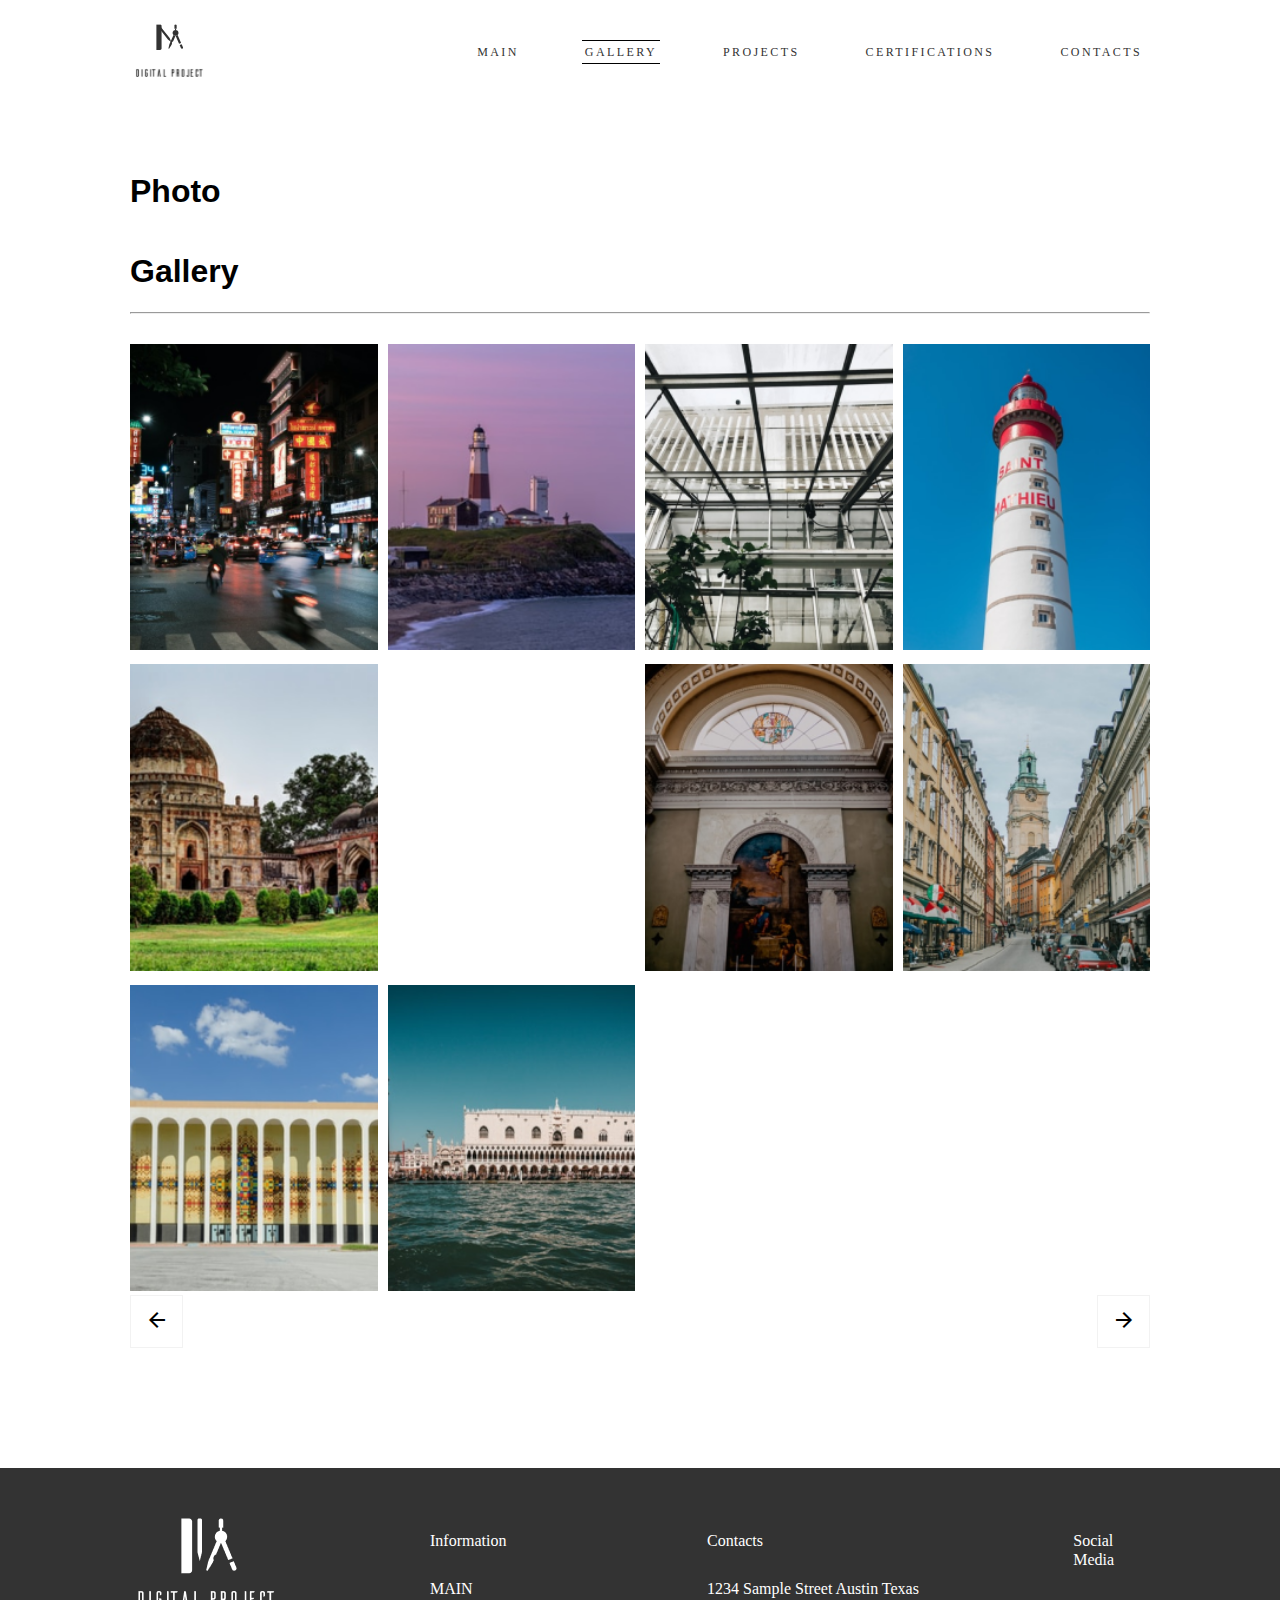
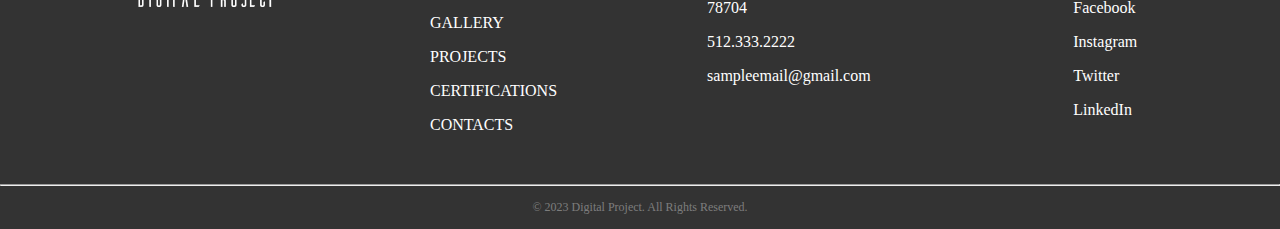
==== gallery.html @ 057e6a24 "web-digitalproject" ====
<!DOCTYPE html>
<html lang="en">
<head>
    <meta charset="UTF-8">
    <meta name="viewport" content="width=device-width, initial-scale=1.0">
    <link rel="stylesheet" href="https://fonts.googleapis.com/css2?family=Material+Symbols+Outlined:opsz,wght,FILL,GRAD@24,400,0,0" />
    <link rel="stylesheet" href="style.css">
    <title>Website of Architects</title>
</head>
<body>
    <nav class="nav">
        <div class="nav-container">
            <div class="logo">
                <img src="img/Logo.svg" alt="">
                <img src="img/Logo-Text.svg" alt="">
            </div>
            <ul class="nav-links">
                <li><a href="index.html" class="nav-link">MAIN</a></li>
                <li><a href="gallery.html" class="nav-link active">GALLERY</a></li>
                <li><a href="#" class="nav-link">PROJECTS</a></li>
                <li><a href="#" class="nav-link">CERTIFICATIONS</a></li>
                <li><a href="#" class="nav-link">CONTACTS</a></li>
            </ul>
        </div>
    </nav>

    <main class="gallery-main">
        <div class="gallery-main-container">
            <h1>Photo</h1>
            <h1>Gallery</h1>
            <hr>
            <div class="gallery-images">
                <a href="#"><img class="gallery-img" src="./img/1.gall.png" alt="упс"></a>
                <a href="#"><img class="gallery-img" src="./img/2.gall.png" alt="упс"></a>
                <a href="#"><img class="gallery-img" src="./img/3.gall.png" alt="упс"></a>
                <a href="#"><img class="gallery-img" src="./img/4.gall.png" alt="упс"></a>
                <a href="#"><img class="gallery-img" src="./img/5.gall.png" alt="упс"></a><br>
                <a href="#"><img class="gallery-img" src="./img/6.gall.png" alt="упс"></a>
                <a href="#"><img class="gallery-img" src="./img/7.gall.png" alt="упс"></a>
                <a href="#"><img class="gallery-img" src="./img/8.gall.png" alt="упс"></a>
                <a href="#"><img class="gallery-img" src="./img/9.gall.png" alt="упс"></a>
            </div>
            <div class="buttons-container">
                <button class="header-arrows"><span class="material-symbols-outlined">arrow_back</span></button>
                <button class="header-arrows"><span class="material-symbols-outlined">arrow_forward</span></button>
            </div>
        </div>
    </main>
    <footer class="footer">
        <div class="footer-container">
            <div class="footer-logo">
                <img src="img/logo 2.png" alt="">
            </div>
            <div class="footer-links">
                <h2>Information</h2>
                <a href="#" class="footer-link">MAIN</a>
                <a href="#" class="footer-link">GALLERY</a>
                <a href="#" class="footer-link">PROJECTS</a>
                <a href="#" class="footer-link">CERTIFICATIONS</a>
                <a href="#" class="footer-link">CONTACTS</a>
            </div>
            <div class="footer-links">
                <h2>Contacts</h2>
                <a href="#" class="footer-link">1234 Sample Street
                    Austin Texas 78704</a>
                <a href="#" class="footer-link">512.333.2222</a>
                <a href="#" class="footer-link">sampleemail@gmail.com</a>
            </div>
            <div class="footer-links">
                <h2>Social Media</h2>
                <a href="#" class="footer-link">Facebook</a>
                <a href="#" class="footer-link">Instagram</a>
                <a href="#" class="footer-link">Twitter</a>
                <a href="#" class="footer-link">LinkedIn</a>
        </div>
    </footer>

    <hr>
    
    <section class="under-footer">
        <div class="under-footer-container">
                <p>© 2023 Digital Project. All Rights Reserved.</p>
        </div>
    </section>
</body>
</html>
---- style.css ----
@import url('https://fonts.googleapis.com/css2?family=Alegreya+Sans+SC:ital,wght@1,800&family=Kanit:ital,wght@0,400;1,300&family=Montserrat:wght@500&family=Mooli&family=Open+Sans&family=Oswald:wght@500&family=Poppins&family=Prompt:wght@500&family=Signika+Negative:wght@500&family=Sometype+Mono:wght@500&family=Ubuntu:wght@500&display=swap');

:root {
    --background-color: #FFF;
    --gray-1: #333;
    --gray-4: #BDBDBD;
    --background-color2: #FBFBFB;
}

body {
    background-color: var(--background-color);
    margin: 0;
    padding: 0;
    font-family: 'Roboto', sans-serif;
}

.nav {
    background-color: var(--background-color);
    height: 102px;
    padding: 0 135px;
}

.nav-container {
    display: flex;
    justify-content: space-between;
    align-items: center;
    height: 100%;
    max-width: 1440px;
}

.logo {
    display: flex;
    flex-direction: column;
    align-items: center;
    justify-content: center;
}

.nav-links {
    display: flex;
    justify-content: space-around;
    list-style: none;
    gap: 60px;
}

.nav-link {
    text-decoration: none;
    color: var(--gray-1, #333);
    font-family: Roboto;
    font-size: 12px;
    font-style: normal;
    font-weight: 400;
    line-height: 12px;
    letter-spacing: 2.4px;
    text-transform: uppercase;
    padding: 4px 3px;
    transition: all 0.1s ease 0s;
}

.nav-link:hover {
    border-top: 1px solid black;
    border-bottom: 1px solid black;
    transition: all 0.1s ease 0s;
}

.active {
    border-top: 1px solid black;
    border-bottom: 1px solid black;
    transition: all 0.1s ease 0s;
}

.header {
    margin-top: 10px;
    padding: 0 135px;
}

.header-container {
    display: flex;
    align-items: center;
    justify-content: space-around;
    max-width: 1440px;
}

.header-text {
    width: 100%;
}

.h1-container {
    font-family: Roboto;
    font-size: 32px;
    font-style: normal;
    font-weight: 300;
    line-height: 64px; /* 100% */
}

.h1-container .first {
    color: #BDBDBD;
}

.buttons-container {
    width: 100%;
    display: flex;
    justify-content: space-between;
    align-items: center;
}

.buttons-container hr {
    width: 100%;
    height: 2px;
    background-color: #E0E0E0;
    border: none;
}

.header-arrows {
    width: 53px;
    height: 53px;
    border: 1px solid #F2F2F2;
    background: #FFF;
}

.header-arrows:hover {
    background: #F2F2F2;
    transition: all 0.1s ease 0s;
}

.header-arrows:active {
    background: #E0E0E0;
    transition: all 0.1s ease 0s;
}
.header-img-container {
    position: relative;
}

.header-img {
    width: 770px;
    height: 850px;
    position: relative;
}

.image-button {
    position: absolute;
    width: 222px;
    height: 71px;
    background: #FFF;
    border: 0;
    z-index: 1;
    bottom: 0;
    left: 0;
    display: flex;
    justify-content: center;
    align-items: center;
    gap: 10px;
}

.image-button:hover {
    background: #F2F2F2;
    transition: all 0.1s ease 0s;
}

.image-button:active {
    background: #E0E0E0;
    transition: all 0.1s ease 0s;
}

.about {
    padding: 0 135px;
    margin-top: 120px;
}

.about-container {
    display: flex;
    justify-content: space-around;
    max-width: 1440px;
    background: var(--background-color2, #FBFBFB);
    padding: 50px 100px;
    gap: 15px;
}

.about-images {
    display: flex;
    flex-direction: column;
    justify-content: space-between;
    align-items: center;
    gap: 15px;
}

.about-text {
    width: 100%;
    display: flex;
    flex-direction: column;
    justify-content: start;
    align-items: start;
}

.about-text h2 {
    color: var(--gray-4, #BDBDBD);
    font-family: Roboto;
    font-size: 64px;
    font-style: normal;
    font-weight: 300;
    line-height: 64px
}

.about-text p {
    color: #000;
    font-family: Roboto;
    font-size: 16px;
    font-style: normal;
    font-weight: 300;
    line-height: 25px; /* 156.25% */
}

.about-text button {
    width: 150px;
    background: var(--background-color2, #FBFBFB);
    border: 0;
    display: flex;
    justify-content: start;
    align-items: center;
    padding-left: 35px;
    gap: 10px;
}

.about-text button:hover {
    background: #F2F2F2;
    transition: all 0.1s ease 0s;
}

.about-text button:active {
    background: #E0E0E0;
    transition: all 0.1s ease 0s;
}

.main {
    padding: 0 135px;
    margin-top: 120px;
}

.main-container {
    display: flex;
    flex-direction: column;
    justify-content: space-around;
    max-width: 1440px;
    border: 2px dashed blueviolet;
    padding: 50px 100px;
    gap: 15px;
}

.main-container h1 {
    color: var(--Gray-4, #BDBDBD);
    font-family: Roboto;
    font-size: 64px;
    font-style: normal;
    font-weight: 300;
    line-height: 64px; /* 100% */
}

.main-text {
    width: 100%;
    display: flex;
    justify-content: center;
    align-items: center;
    gap: 30px;
}

.text-container {
    display: flex;
    justify-content: center;
    align-items: center;
    gap: 30px;
}

.text-container h1 {
    height: 200px;
    color: var(--Gray-6, #F2F2F2);
    font-family: Roboto;
    font-size: 180px;
    font-style: normal;
    font-weight: 900;
    line-height: normal;
    padding: 0px;
    margin: 0;
}

.text-container p {
    color: #000;
    font-family: Roboto;
    font-size: 24px;
    font-style: normal;
    font-weight: 300;
    line-height: 25px;
}

.project {
    padding: 0 135px;
    margin-top: 120px;
}

.project-container {
    display: flex;
    flex-direction: column;
    justify-content: space-around;
    gap: 15px;
}

.project-text {
    width: 100%;
    display: flex;
    justify-content: center;
    align-items: center;
    background-color: #333333;
    color: #FFF;
}

.project-images {
    display: flex;
    justify-content: space-around;
    align-items: center;
    gap: 15px;
    max-width: 100%; 
    overflow: hidden;
}

.project-img {
    width: 100%; 
    height: 450px;
    max-width: 100%;
}

.project-buttons {
    display: flex;
    justify-content: end;
    align-items: center;
    gap: 15px;
}

.project-buttons button {
    width: 200px;
    height: 50px;
    background: #333333;
    border: 0;
    display: flex;
    justify-content: center;
    align-items: center;
    padding-left: 35px;
    gap: 10px;
    color: #FFF;
}

.project-buttons button:hover {
    background: #F2F2F2;
    transition: all 0.1s ease 0s;
    color: #333333;
}

.project-buttons button:active {
    background: #E0E0E0;
    transition: all 0.1s ease 0s;
}

.contact-us {
    padding: 0 135px;
    margin-top: 120px;
}

.contact-us-container {
    display: flex;
    flex-direction: column;
    justify-content: space-around;
    gap: 15px;
}

.contact-us-container h1 {
    color: var(--Gray-4, #BDBDBD);
    font-family: Roboto;
    font-size: 64px;
    font-style: normal;
    font-weight: 300;
    line-height: 64px; /* 100% */
}

.contact-us-main-container {
    display: flex;
    justify-content: space-around;
    align-items: start;
    gap: 15px;
}

.contact-us-form {
    width: 100%;
    height: 100%;
    display: flex;
    flex-direction: column;
    justify-content: start;
    gap: 10px;;
}

.form-input {
    width: 100%;
    height: 46px;
    background: #F2F2F2;
    border: 0;
    color: #333333;;
}

.form-input::placeholder {
    color: #333333;
    font-family: Roboto;
    font-size: 16px;
    font-style: normal;
    font-weight: 300;
    line-height: 19px;
    padding: 10px;
}

.form-input-message {
    width: 100%;
    height: 130px;
    background: #F2F2F2;
    border: 0;
    color: #333333;
}

.form-input::target-text {
    color: #333333;
    font-family: Roboto;
    font-size: 16px;
    font-style: normal;
    font-weight: 300;
    line-height: 19px;
    padding: 10px;
}

.form-input:focus {
    outline: none;
}

.form-input-message::placeholder {
    color: #333333;
    font-family: Roboto;
    font-size: 16px;
    font-style: normal;
    font-weight: 300;
    line-height: 19px;
    padding: 10px;
}

.form-input-message:focus {
    outline: none;
}

.contact-us-form button {
    width: 223px;
    height: 35px;
    background: #333333;
    border: 0;
    display: flex;
    justify-content: center;
    align-items: center;
    gap: 10px;
    color: #FFF;
    font-size: 16px;
}

.contact-us-form button:hover {
    background: #F2F2F2;
    transition: all 0.1s ease 0s;
    color: #333333;
}

.contact-us-form button:active {
    background: #E0E0E0;
    transition: all 0.1s ease 0s;
}

.footer {
    padding: 50px 135px;
    margin-top: 120px;
    background-color: #333333;
}

.footer-container {
    display: flex;
    justify-content: center;
    align-items: start;
    gap: 150px;
}

.footer-logo {
    display: flex;
    flex-direction: column;
    justify-content: center;
    align-items: center;
    gap: 15px;
}

.footer-links {
    display: flex;
    flex-direction: column;
    justify-content: space-around;
    align-items: start;
    gap: 15px;
}

.footer-links h2 {
    color: #FFF;
    font-family: Roboto;
    font-size: 16px;
    font-style: normal;
    font-weight: 300;
    line-height: 19px;
}

.footer-links a {
    text-decoration: none;
    color: #FFF;
    font-family: Roboto;
    font-size: 16px;
    font-style: normal;
    font-weight: 300;
    line-height: 19px;
}

.footer-links a:hover {
    text-decoration: underline;
}

.under-footer {
    display: flex;
    justify-content: center;
    align-items: center;
    gap: 15px;
    background-color: #333333;
}

.under-footer p {
    color: rgba(200, 200, 200, 0.50);
    font-family: Roboto;
    font-size: 12px;
    font-style: normal;
    font-weight: 300;
    line-height: 19px;
}

hr {
    margin: 0;
}

/* GALLERY */

.gallery-main {
    padding: 0 130px;
    margin-top: 50px;
}

.gallery-main-container {
    display: flex;
    flex-direction: column;
    justify-content: space-around;
}

.gallery-images {
    display: grid;
    grid-template-columns: repeat(auto-fill, minmax(20%, 1fr));
    gap: 10px;
    margin-top: 30px;
}

.gallery-img {
    width: 100%;
    height: auto;
}

@media screen and (max-width: 768px) {
    .gallery-images {
        grid-template-columns: repeat(auto-fill, minmax(40%, 1fr));
    }
}


.gallery-img:hover {
    opacity: 0.5;
    transition: all 0.1s ease 0s;
}
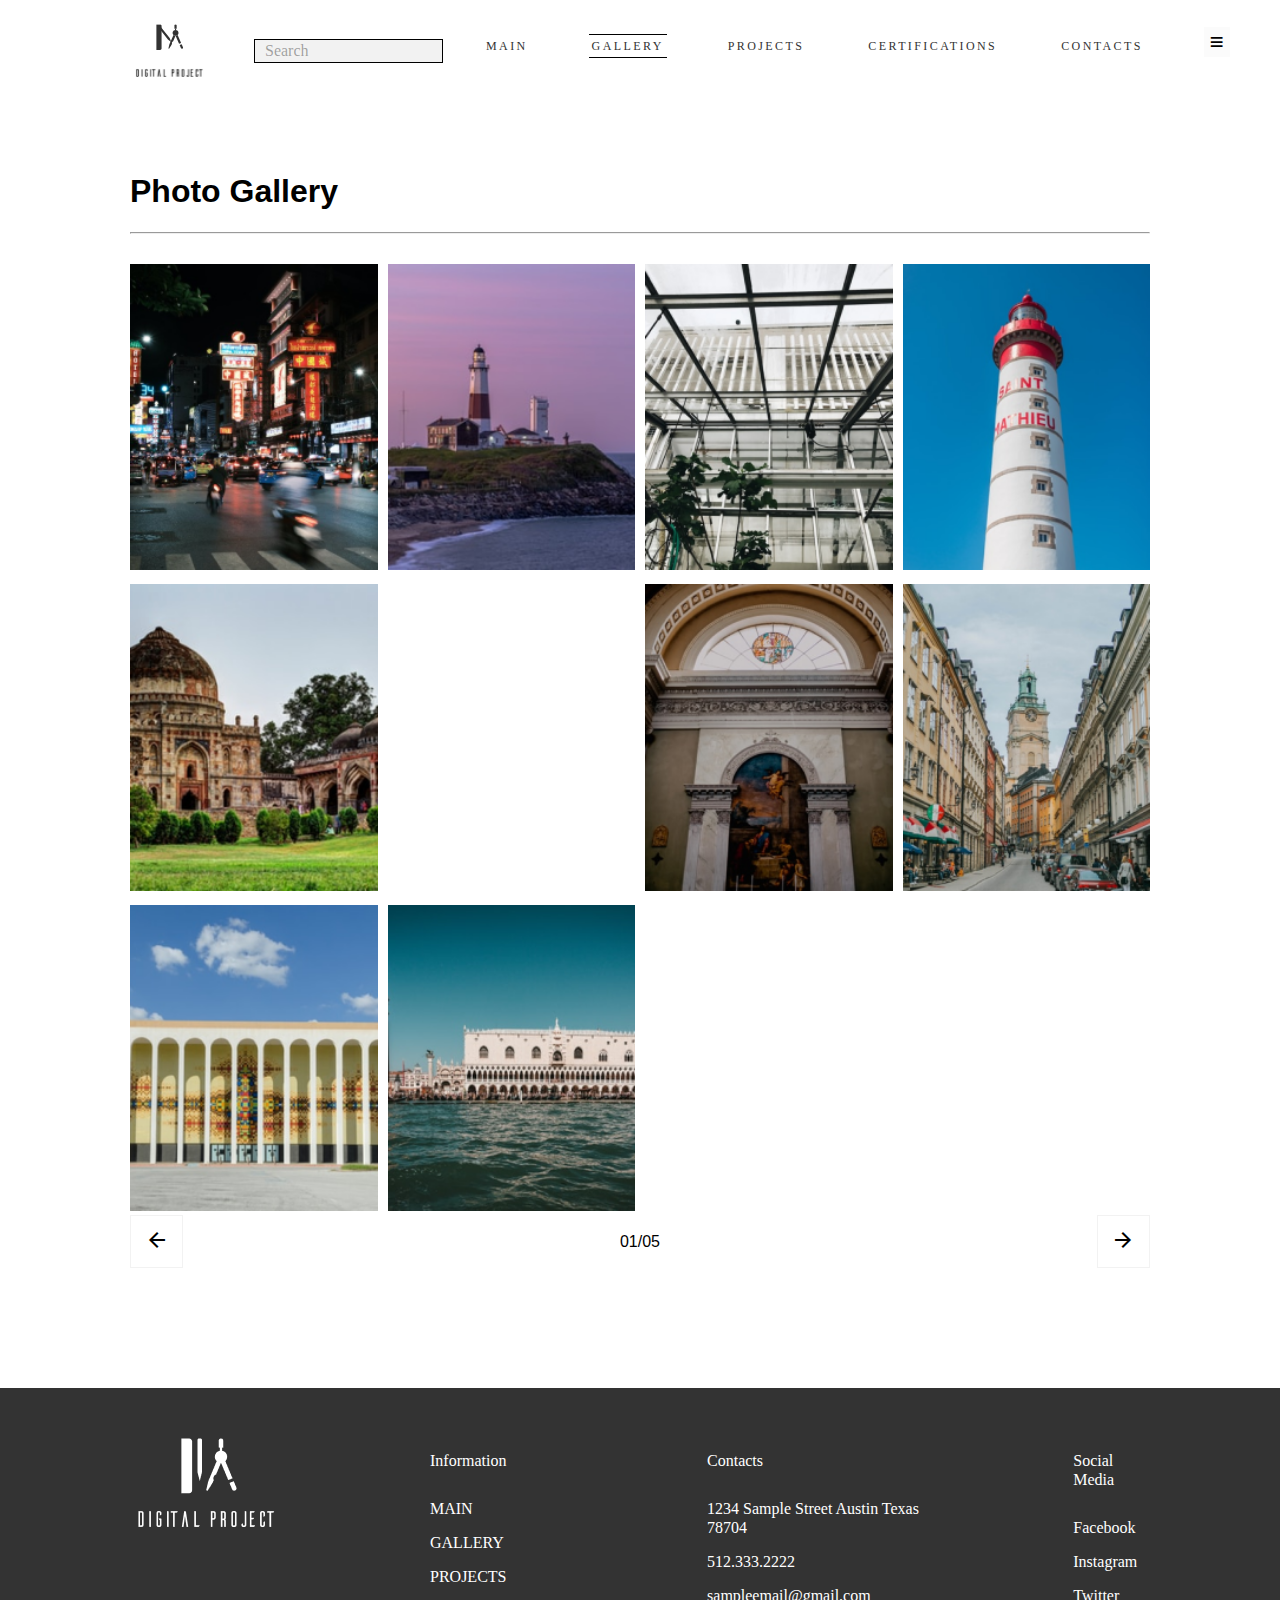
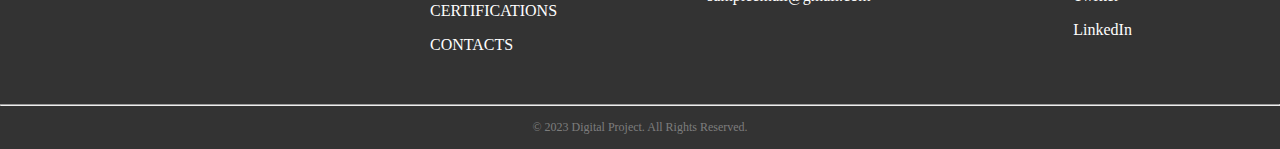
==== commit f327c5e3: "release" ====
--- a/gallery.html
+++ b/gallery.html
@@ -10,24 +10,35 @@
 <body>
     <nav class="nav">
         <div class="nav-container">
-            <div class="logo">
-                <img src="img/Logo.svg" alt="">
-                <img src="img/Logo-Text.svg" alt="">
+            <div class="left-nav">
+                <div class="logo">
+                    <img src="img/Logo.svg" alt="">
+                    <img src="img/Logo-Text.svg" alt="">
+                </div>
+
+                <input type="text" class="nav-search" placeholder="Search">
             </div>
+
             <ul class="nav-links">
                 <li><a href="index.html" class="nav-link">MAIN</a></li>
                 <li><a href="gallery.html" class="nav-link active">GALLERY</a></li>
-                <li><a href="#" class="nav-link">PROJECTS</a></li>
-                <li><a href="#" class="nav-link">CERTIFICATIONS</a></li>
-                <li><a href="#" class="nav-link">CONTACTS</a></li>
+                <li><a href="project.html" class="nav-link">PROJECTS</a></li>
+                <li><a href="certificate.html" class="nav-link">CERTIFICATIONS</a></li>
+                <li><a href="contact.html" class="nav-link">CONTACTS</a></li>
+                <div class="dropdown">
+                    <button class="dropbtn">≡</button>
+                    <div class="dropdown-content">
+                      <a href="#">Login</a>
+                      <a href="#">Register</a>
+                    </div>
+                </div>
             </ul>
         </div>
     </nav>
 
     <main class="gallery-main">
         <div class="gallery-main-container">
-            <h1>Photo</h1>
-            <h1>Gallery</h1>
+            <h1>Photo Gallery</h1>
             <hr>
             <div class="gallery-images">
                 <a href="#"><img class="gallery-img" src="./img/1.gall.png" alt="упс"></a>
@@ -42,6 +53,7 @@
             </div>
             <div class="buttons-container">
                 <button class="header-arrows"><span class="material-symbols-outlined">arrow_back</span></button>
+                <p>01/05</p>
                 <button class="header-arrows"><span class="material-symbols-outlined">arrow_forward</span></button>
             </div>
         </div>
--- a/style.css
+++ b/style.css
@@ -12,6 +12,9 @@
     margin: 0;
     padding: 0;
     font-family: 'Roboto', sans-serif;
+    display: flex;
+    flex-direction: column;
+    min-height: 100vh;
 }
 
 .nav {
@@ -35,11 +38,46 @@
     justify-content: center;
 }
 
+.left-nav {
+    display: flex;
+    justify-content: space-around;
+    align-items: center;
+    gap: 50px;
+}
+
+.nav-search {
+    width: 175px;
+    height: 20px;
+    background: #F2F2F2;
+    border: 0;
+    color: #333333;
+    font-family: Roboto;
+    font-size: 16px;
+    font-style: normal;
+    font-weight: 300;
+    line-height: 19px;
+    padding-left: 10px;
+    border: 1px solid black
+}
+
+.mav-search:focus {
+    outline: none;
+}
+
+.nav-search::placeholder {
+    color: #3333336f;
+    font-family: Roboto;
+    font-size: 16px;
+    font-style: normal;
+    font-weight: 300;
+    line-height: 19px;
+}
+
 .nav-links {
     display: flex;
     justify-content: space-around;
     list-style: none;
-    gap: 60px;
+    gap: 58px;
 }
 
 .nav-link {
@@ -476,6 +514,7 @@
     padding: 50px 135px;
     margin-top: 120px;
     background-color: #333333;
+    position: relative;
 }
 
 .footer-container {
@@ -576,8 +615,219 @@
     }
 }
 
-
 .gallery-img:hover {
     opacity: 0.5;
     transition: all 0.1s ease 0s;
 }
+
+.gallery-img:active {
+    opacity: 0.8;
+    transition: all 0.1s ease 0s;
+}
+
+/* projects */
+
+.projects-main {
+    padding: 0 130px;
+    margin-top: 50px;
+}
+
+.projects-main-container {
+    display: flex;
+    flex-direction: column;
+    justify-content: space-around;
+}
+
+.project-cards {
+    margin-top: 50px;
+    display: flex;
+    flex-direction: column;
+    justify-content: space-around;
+    gap: 30px;
+}
+
+.project-card {
+    display: flex;
+    justify-content: space-between;
+    align-items: center;
+    gap: 15px;
+    background: var(--1, #FBFBFB);
+    color: #FFF;
+}
+
+.project-card-text {
+    height: 100%;
+    display: flex;
+    flex-direction: column;
+    justify-content: start;
+    align-items: start;
+    padding: 50px;
+}
+
+.project-card-text h2 {
+    color: var(--Gray-4, #BDBDBD);
+    font-family: Roboto;
+    font-size: 40px;
+    font-style: normal;
+    font-weight: 300;
+    line-height: normal;
+}
+
+.project-card-text p {
+    color: black;
+    font-family: Roboto;
+    font-size: 16px;
+    font-style: normal;
+    font-weight: 300;
+    line-height: 19px;
+}
+
+.project-card-button {
+    width: 223px;
+    height: 35px;
+    background: #fff;
+    border: 0;
+    display: flex;
+    justify-content: center;
+    align-items: center;
+    gap: 10px;
+    font-size: 16px;
+}
+
+.project-card-button:hover {
+    background: #F2F2F2;
+    transition: all 0.1s ease 0s;
+    color: #333333;
+}
+
+.project-card-button:active {
+    background: #E0E0E0;
+    transition: all 0.1s ease 0s;
+}
+
+/* certeficate */
+
+.certificate-main {
+    padding: 0 130px;
+    margin-top: 50px;
+    margin-bottom: 350px;
+}
+
+.certeficate-main-container {
+    display: flex;
+    flex-direction: column;
+    justify-content: space-around;
+}
+
+/* contact */
+
+.contact-main {
+    padding: 0 130px;
+    margin-top: 50px;
+}
+
+.contact-main-container {
+    display: flex;
+    justify-content: space-around;
+    align-items: start;
+}
+
+.contact-text {
+    width: 100%;
+    display: flex;
+    flex-direction: column;
+    justify-content: start;
+    align-items: start;
+}
+
+.contact-text h2 {
+    font-family: Roboto;
+    font-size: 64px;
+    font-style: normal;
+    font-weight: 300;
+    line-height: 64px;
+}
+
+.contact-text p {
+    color: #000;
+    font-family: Roboto;
+    font-size: 16px;
+    font-style: normal;
+    font-weight: 300;
+    line-height: 25px;
+}
+
+.contact-text button {
+    width: 220px;
+    height: 71px;
+    background: var(--background-color2, #FBFBFB);
+    border: 0;
+    display: flex;
+    justify-content: start;
+    align-items: center;
+    padding-left: 35px;
+    margin-top: 30px;
+    font-size: 20px;
+}
+
+.contact-text button:hover {
+    background: #F2F2F2;
+    transition: all 0.1s ease 0s;
+}
+
+.contact-text button:active {
+    background: #E0E0E0;
+    transition: all 0.1s ease 0s;
+}
+
+/* drop down nav */
+
+.dropbtn {
+    background-color: var(--background-color2, #FBFBFB);
+    font-size: 1.5rem;
+    border: none;
+    cursor: pointer;
+  }
+  
+  .dropdown {
+    position: relative;
+    display: inline-block;
+    align-items: start;
+    justify-content: start;
+    bottom: 9px;
+  }
+  
+  .dropdown-content {
+    display: none;
+    position: absolute;
+    background-color: var(--background-color2);
+    min-width: 120px;
+    box-shadow: 0px 8px 16px 0px rgba(0,0,0,0.2);
+    z-index: 1;
+    right: 0;
+    font-family: Roboto;
+    font-size: 16px;
+    font-style: normal;
+    font-weight: 300;
+    line-height: 19px;
+
+  }
+  
+  .dropdown-content a {
+    color: black;
+    padding: 12px 16px;
+    text-decoration: none;
+    display: block;
+    border: 1px solid black;
+  }
+  
+  .dropdown-content a:hover {background-color: #F2F2F2;}
+  
+  .dropdown:hover .dropdown-content {
+    display: block;
+  }
+  
+  .dropdown:hover .dropbtn {
+    background-color: var(--background-color2);
+    transform: rotate(90deg);
+  }
